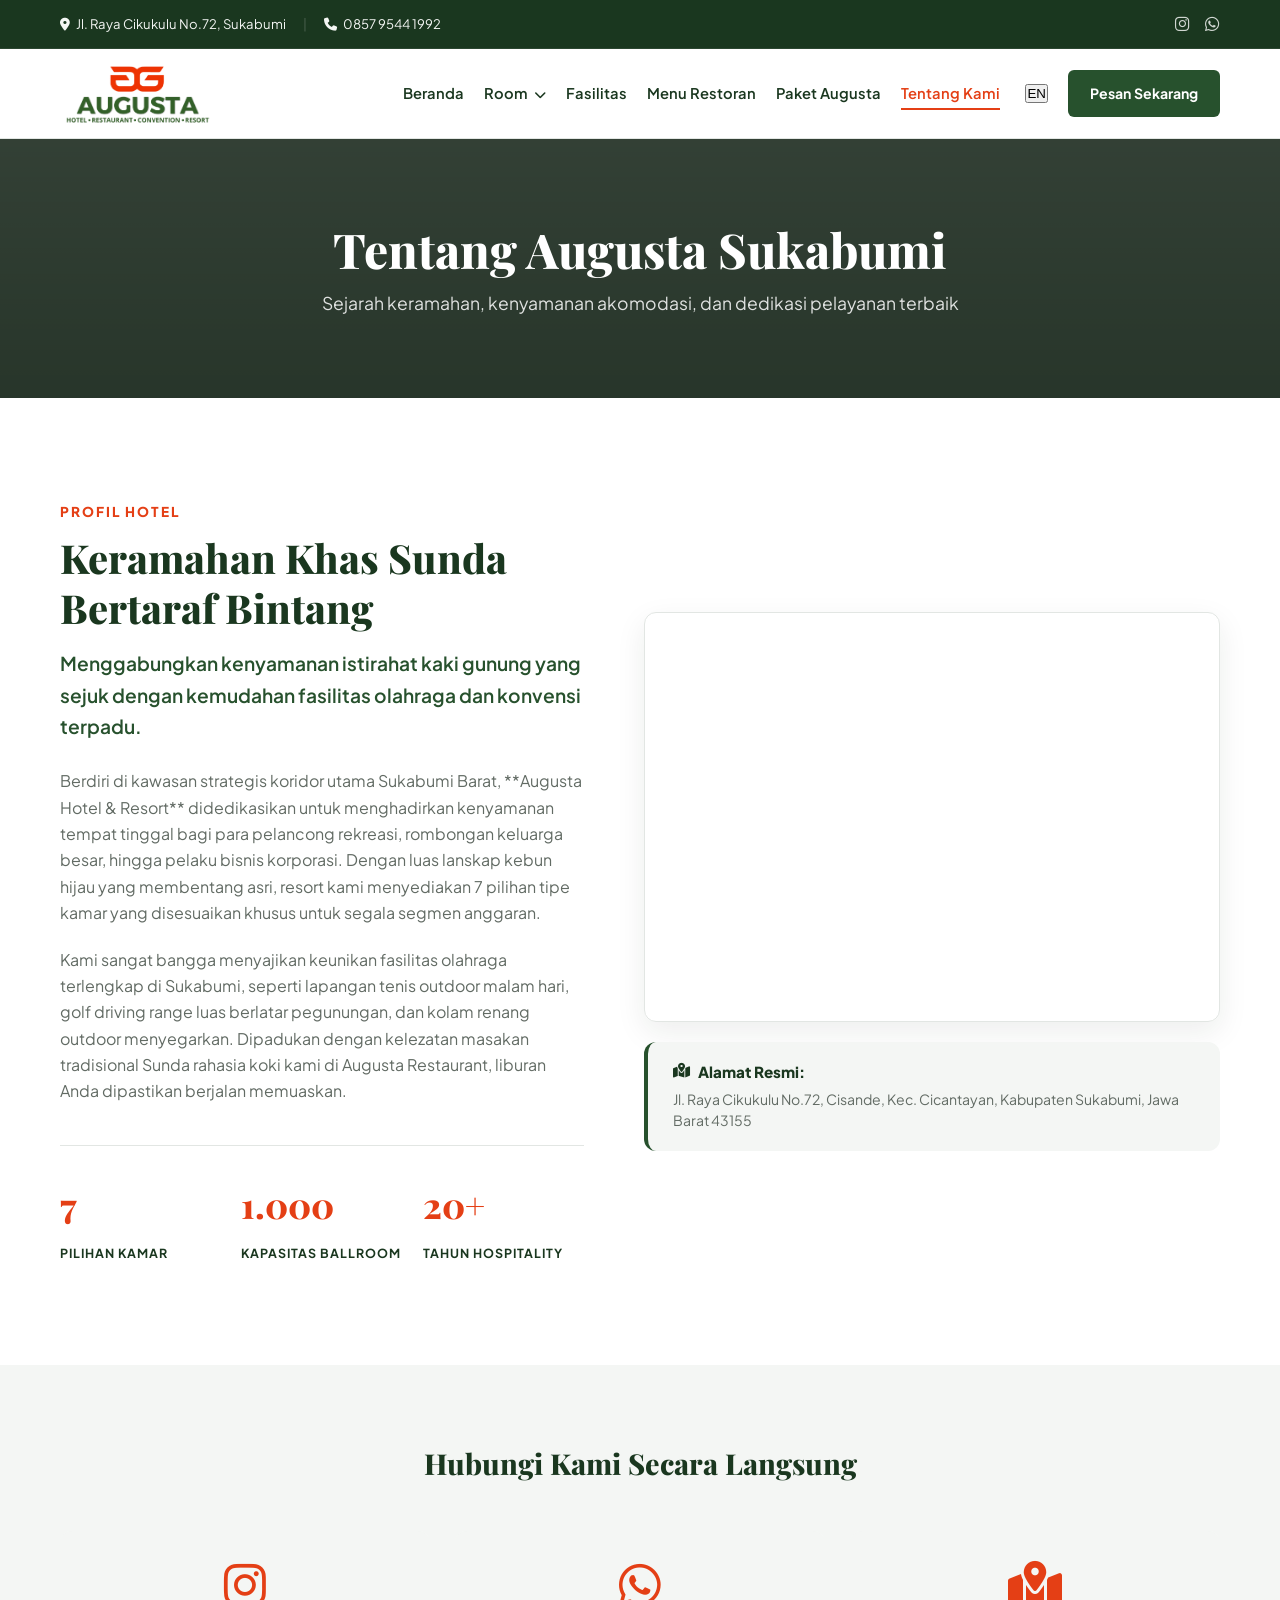
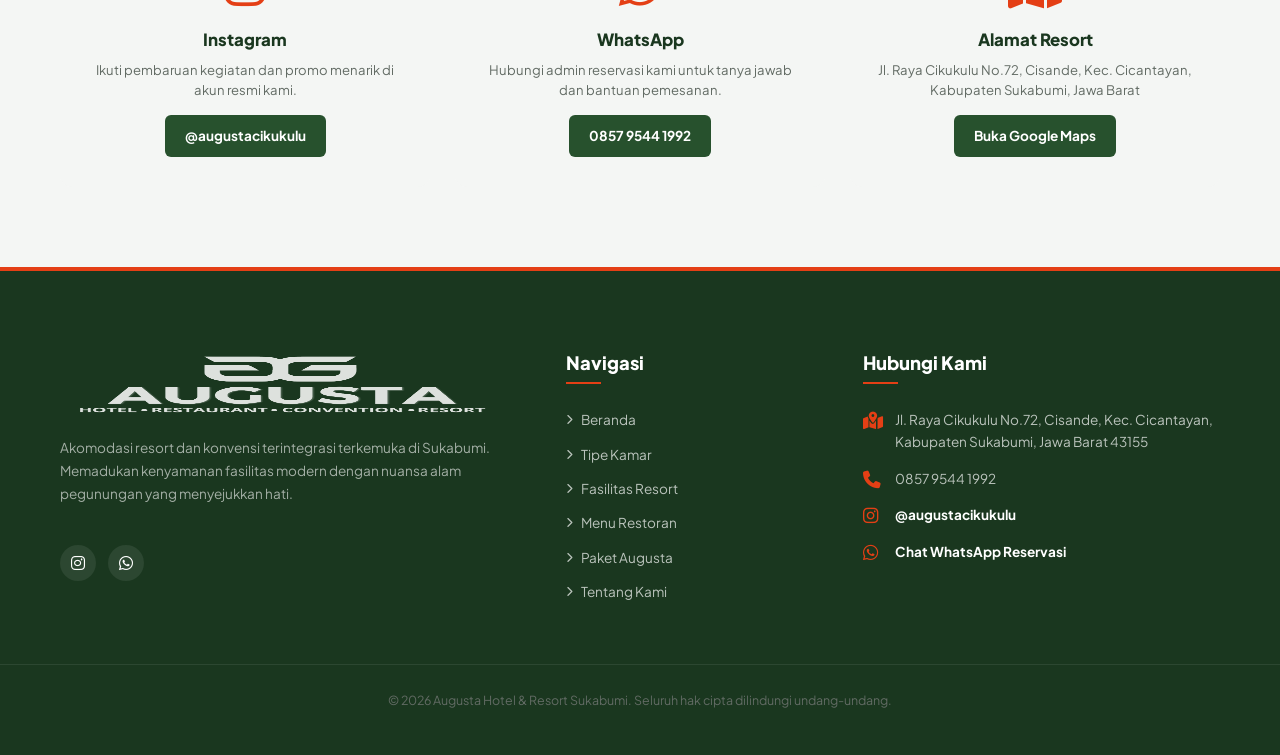
==== about.html @ aaea39e6 "Add files via upload" ====
<!DOCTYPE html>
<html lang="id">
<head>
    <meta charset="UTF-8">
    <meta name="viewport" content="width=device-width, initial-scale=1.0">
    <title>Tentang Kami - Augusta Hotel & Resort</title>
    <meta name="description" content="Ketahui lebih dalam tentang sejarah, nilai hospitality Sunda, profil manajemen, dan lokasi strategis Augusta Hotel & Resort Sukabumi.">
    <link rel="icon" type="image/svg+xml" href="data:image/svg+xml,%3Csvg xmlns='http://www.w3.org/2000/svg' viewBox='0 0 100 100'%3E%3Cpath d='M25,30 C35,30 45,30 45,45 C45,60 35,60 25,60 C15,60 15,45 15,45 C15,30 25,30 Z M75,30 C65,30 55,30 55,45 C55,60 65,60 75,60 C85,60 85,45 85,45 C85,30 75,30 Z' fill='%23E43F15'/%3E%3C/svg%3E">
    
    <!-- Google Fonts & FontAwesome -->
    <link rel="preconnect" href="https://fonts.googleapis.com">
    <link rel="preconnect" href="https://fonts.gstatic.com" crossorigin>
    <link href="https://fonts.googleapis.com/css2?family=Playfair+Display:ital,wght@0,400..900;1,400..900&family=Plus+Jakarta+Sans:wght@300;400;500;600;700;800&display=swap" rel="stylesheet">
    <link rel="stylesheet" href="https://cdnjs.cloudflare.com/ajax/libs/font-awesome/6.4.0/css/all.min.css">
    
    <!-- Style CSS -->
    <link rel="stylesheet" href="style.css">
    
    <script>
        (function() {
            const savedLang = localStorage.getItem('augusta-lang');
            if (savedLang === 'en') {
                document.documentElement.classList.add('lang-en-active');
            }
        })();
    </script>
</head>
<body>

    <!-- Top Info Bar -->
    <div class="top-bar">
        <div class="container top-bar-content">
            <div class="top-info-left">
                <span><i class="fa-solid fa-location-dot"></i> Jl. Raya Cikukulu No.72, Sukabumi</span>
                <span class="separator">|</span>
                <span><i class="fa-solid fa-phone"></i> 0857 9544 1992</span>
            </div>
            <div class="top-info-right">
                <a href="https://www.instagram.com/augustacikukulu/" target="_blank" aria-label="Instagram"><i class="fa-brands fa-instagram"></i></a>
                <a href="https://wa.me/6285795441992" target="_blank" aria-label="WhatsApp"><i class="fa-brands fa-whatsapp"></i></a>
            </div>
        </div>
    </div>

    <!-- Sticky Header & Navbar -->
    <header class="main-header">
        <div class="container header-container">
            <a href="index.html" class="logo-container" aria-label="Augusta Hotel Home">
                <img src="images/Augusta Sukabumi.png" data-fallback="images/Augusta-Sukabumi.png" alt="Augusta Hotel Logo" class="hotel-logo-img">
            </a>

            <button class="mobile-nav-toggle" aria-label="Toggle navigation" aria-controls="primary-navigation" aria-expanded="false">
                <span class="hamburger-bar"></span>
                <span class="hamburger-bar"></span>
                <span class="hamburger-bar"></span>
            </button>

            <!-- Navigation Links -->
            <nav id="primary-navigation" class="navbar">
                <ul class="nav-menu">
                    <li class="nav-item"><a href="index.html" class="nav-link"><span class="lang-id">Beranda</span><span class="lang-en">Home</span></a></li>
                    <li class="nav-item dropdown">
                        <a href="rooms.html" class="nav-link dropdown-toggle"><span class="lang-id">Room</span><span class="lang-en">Room</span> <i class="fa-solid fa-chevron-down"></i></a>
                        <ul class="dropdown-menu">
                            <li><a href="rooms.html?room=Suite">Suite Room</a></li>
                            <li><a href="rooms.html?room=Glamping">Glamping Room</a></li>
                            <li><a href="rooms.html?room=VIP">VIP Room</a></li>
                            <li><a href="rooms.html?room=Deluxe 1">Deluxe 1</a></li>
                            <li><a href="rooms.html?room=Deluxe 2">Deluxe 2</a></li>
                            <li><a href="rooms.html?room=Superior">Superior Room</a></li>
                            <li><a href="rooms.html?room=Standard">Standard Room</a></li>
                        </ul>
                    </li>
                    <li class="nav-item"><a href="facilities.html" class="nav-link"><span class="lang-id">Fasilitas</span><span class="lang-en">Facilities</span></a></li>
                    <li class="nav-item"><a href="restaurant.html" class="nav-link"><span class="lang-id">Menu Restoran</span><span class="lang-en">Restaurant</span></a></li>
                    <li class="nav-item"><a href="booking.html#paket" class="nav-link"><span class="lang-id">Paket Augusta</span><span class="lang-en">Packages</span></a></li>
                    <li class="nav-item"><a href="about.html" class="nav-link active"><span class="lang-id">Tentang Kami</span><span class="lang-en">About Us</span></a></li>
                </ul>
                
                <!-- Language Switcher -->
                <div class="nav-controls">
                    <button class="lang-toggle-btn" onclick="toggleLanguage()" aria-label="Toggle Language">
                        <span class="lang-id">EN</span>
                        <span class="lang-en">ID</span>
                    </button>
                </div>
                
                <a href="booking.html" class="btn btn-primary nav-cta"><span class="lang-id">Pesan Sekarang</span><span class="lang-en">Book Now</span></a>
            </nav>
        </div>
    </header>

    <!-- Header Banner -->
    <section class="page-header-banner" style="background-image: linear-gradient(rgba(28, 43, 31, 0.6), rgba(28, 43, 31, 0.8)), url('https://images.unsplash.com/photo-1540541338287-41700207dee6?auto=format&fit=crop&w=1920&q=80');">
        <div class="container">
            <h1><span class="lang-id">Tentang Augusta Sukabumi</span><span class="lang-en">About Augusta Sukabumi</span></h1>
            <p><span class="lang-id">Sejarah keramahan, kenyamanan akomodasi, dan dedikasi pelayanan terbaik</span><span class="lang-en">A history of hospitality, accommodation comfort, and dedicated quality services</span></p>
        </div>
    </section>

    <!-- About Content Grid -->
    <section class="about-section section-padding" id="about-details">
        <div class="container">
            <div class="about-grid">
                <div class="about-text-content">
                    <span class="section-tag"><span class="lang-id">Profil Hotel</span><span class="lang-en">Hotel Profile</span></span>
                    <h2 class="section-title">
                        <span class="lang-id">Keramahan Khas Sunda Bertaraf Bintang</span>
                        <span class="lang-en">Star-Quality Traditional Sundanese Hospitality</span>
                    </h2>
                    <p class="about-lead">
                        <span class="lang-id">Menggabungkan kenyamanan istirahat kaki gunung yang sejuk dengan kemudahan fasilitas olahraga dan konvensi terpadu.</span>
                        <span class="lang-en">Combining cool foothill lodging comforts with comprehensive sports and integrated convention hall amenities.</span>
                    </p>
                    <p class="lang-id">
                        Berdiri di kawasan strategis koridor utama Sukabumi Barat, **Augusta Hotel & Resort** didedikasikan untuk menghadirkan kenyamanan tempat tinggal bagi para pelancong rekreasi, rombongan keluarga besar, hingga pelaku bisnis korporasi. Dengan luas lanskap kebun hijau yang membentang asri, resort kami menyediakan 7 pilihan tipe kamar yang disesuaikan khusus untuk segala segmen anggaran.
                    </p>
                    <p class="lang-en">
                        Established in the strategic corridor of West Sukabumi, **Augusta Hotel & Resort** is dedicated to providing comfort for leisure travelers, family groups, and corporate business guests. Spanning green garden landscapes, our resort provides 7 choices of room tiers tailor-made for all budget ranges.
                    </p>
                    <p class="lang-id">
                        Kami sangat bangga menyajikan keunikan fasilitas olahraga terlengkap di Sukabumi, seperti lapangan tenis outdoor malam hari, golf driving range luas berlatar pegunungan, dan kolam renang outdoor menyegarkan. Dipadukan dengan kelezatan masakan tradisional Sunda rahasia koki kami di Augusta Restaurant, liburan Anda dipastikan berjalan memuaskan.
                    </p>
                    <p class="lang-en">
                        We take great pride in presenting the most comprehensive sports facilities in Sukabumi, including outdoor night-tennis courts, a golf driving range with mountain vistas, and refreshing pools. Blended with delicious secret-recipe Sundanese food at Augusta Restaurant, your vacation is guaranteed to be satisfying.
                    </p>

                    <!-- Stats Grid -->
                    <div class="about-stats-grid">
                        <div class="stat-card">
                            <span class="stat-num">7</span>
                            <span class="stat-label"><span class="lang-id">Pilihan Kamar</span><span class="lang-en">Room Options</span></span>
                        </div>
                        <div class="stat-card">
                            <span class="stat-num">1.000</span>
                            <span class="stat-label"><span class="lang-id">Kapasitas Ballroom</span><span class="lang-en">Ballroom Capacity</span></span>
                        </div>
                        <div class="stat-card">
                            <span class="stat-num">20+</span>
                            <span class="lang-id"><span class="stat-label">Tahun Hospitality</span></span>
                            <span class="lang-en"><span class="stat-label">Years Hospitality</span></span>
                        </div>
                    </div>
                </div>
                
                <div class="about-media-content">
                    <!-- Map Iframe -->
                    <div class="map-wrapper">
                        <iframe 
                            src="https://www.google.com/maps/embed?pb=!1m18!1m12!1m3!1d3960.9168916301323!2d106.86314357589632!3d-6.899351093100067!2m3!1f0!2f0!3f0!3m2!1i1024!2i768!4f13.1!3m3!1m2!1s0x2e68370df33100db%3A0xe6bf448fdb09e46a!2sAugusta%20Hotel!5e0!3m2!1sid!2sid!4v1719210000000!5m2!1sid!2sid" 
                            width="100%" 
                            height="400" 
                            style="border:0;" 
                            allowfullscreen="" 
                            loading="lazy" 
                            referrerpolicy="no-referrer-when-downgrade"
                            title="Peta Lokasi Augusta Hotel Sukabumi">
                        </iframe>
                    </div>
                    <div class="location-details-box">
                        <h4><i class="fa-solid fa-map-location-dot"></i> <span class="lang-id">Alamat Resmi:</span><span class="lang-en">Official Address:</span></h4>
                        <p>Jl. Raya Cikukulu No.72, Cisande, Kec. Cicantayan, Kabupaten Sukabumi, Jawa Barat 43155</p>
                    </div>
                </div>
            </div>
        </div>
    </section>

    <!-- Contacts details -->
    <section class="section-padding bg-light" style="padding: 80px 0;">
        <div class="container">
            <h3 class="other-facilities-title text-center" style="margin-bottom: 50px;">
                <span class="lang-id">Hubungi Kami Secara Langsung</span>
                <span class="lang-en">Connect With Us Directly</span>
            </h3>
            
            <div class="other-facilities-grid" style="grid-template-columns: repeat(3, 1fr);">
                <!-- Instagram -->
                <div class="other-facility-card">
                    <i class="fa-brands fa-instagram" style="font-size: 3rem;"></i>
                    <h4>Instagram</h4>
                    <p><span class="lang-id">Ikuti pembaruan kegiatan dan promo menarik di akun resmi kami.</span><span class="lang-en">Follow our official account for updates, events, and promo details.</span></p>
                    <a href="https://www.instagram.com/augustacikukulu/" target="_blank" class="btn btn-primary btn-sm" style="margin-top: 15px;">@augustacikukulu</a>
                </div>
                
                <!-- WhatsApp -->
                <div class="other-facility-card">
                    <i class="fa-brands fa-whatsapp" style="font-size: 3rem;"></i>
                    <h4>WhatsApp</h4>
                    <p><span class="lang-id">Hubungi admin reservasi kami untuk tanya jawab dan bantuan pemesanan.</span><span class="lang-en">Chat with our reservation admins for inquiries and booking help.</span></p>
                    <a href="https://wa.me/6285795441992" target="_blank" class="btn btn-primary btn-sm" style="margin-top: 15px;">0857 9544 1992</a>
                </div>

                <!-- Alamat -->
                <div class="other-facility-card">
                    <i class="fa-solid fa-map-location-dot" style="font-size: 3rem;"></i>
                    <h4><span class="lang-id">Alamat Resort</span><span class="lang-en">Resort Address</span></h4>
                    <p><span class="lang-id">Jl. Raya Cikukulu No.72, Cisande, Kec. Cicantayan, Kabupaten Sukabumi, Jawa Barat</span><span class="lang-en">Jl. Raya Cikukulu No.72, Cisande, Kec. Cicantayan, Sukabumi Regency, West Java</span></p>
                    <a href="https://maps.google.com/?q=Augusta+Hotel+Sukabumi" target="_blank" class="btn btn-primary btn-sm" style="margin-top: 15px;"><span class="lang-id">Buka Google Maps</span><span class="lang-en">Open Google Maps</span></a>
                </div>
            </div>
        </div>
    </section>

    <!-- Footer -->
    <footer class="main-footer">
        <div class="container footer-grid">
            <div class="footer-brand-column">
                <img src="images/Augusta Sukabumi.png" data-fallback="images/Augusta Sukabumi.png" alt="Augusta Hotel Logo" class="hotel-logo-img">
                <p class="footer-about-text">
                    <span class="lang-id">Akomodasi resort dan konvensi terintegrasi terkemuka di Sukabumi. Memadukan kenyamanan fasilitas modern dengan nuansa alam pegunungan yang menyejukkan hati.</span>
                    <span class="lang-en">A leading integrated resort and convention accommodation in Sukabumi. Blending modern facility comforts with a soothing mountain nature vibe.</span>
                </p>
                <div class="footer-socials">
                    <a href="https://www.instagram.com/augustacikukulu/" target="_blank" aria-label="Instagram"><i class="fa-brands fa-instagram"></i></a>
                    <a href="https://wa.me/6285795441992" target="_blank" aria-label="WhatsApp"><i class="fa-brands fa-whatsapp"></i></a>
                </div>
            </div>

            <!-- Quick Links -->
            <div class="footer-links-column">
                <h3>Navigasi</h3>
                <ul class="footer-links">
                    <li><a href="index.html"><i class="fa-solid fa-chevron-right"></i> <span class="lang-id">Beranda</span><span class="lang-en">Home</span></a></li>
                    <li><a href="rooms.html"><i class="fa-solid fa-chevron-right"></i> <span class="lang-id">Tipe Kamar</span><span class="lang-en">Room Tiers</span></a></li>
                    <li><a href="facilities.html"><i class="fa-solid fa-chevron-right"></i> <span class="lang-id">Fasilitas Resort</span><span class="lang-en">Resort Facilities</span></a></li>
                    <li><a href="restaurant.html"><i class="fa-solid fa-chevron-right"></i> <span class="lang-id">Menu Restoran</span><span class="lang-en">Restaurant Menu</span></a></li>
                    <li><a href="booking.html#paket"><i class="fa-solid fa-chevron-right"></i> <span class="lang-id">Paket Augusta</span><span class="lang-en">Special Packages</span></a></li>
                    <li><a href="about.html"><i class="fa-solid fa-chevron-right"></i> <span class="lang-id">Tentang Kami</span><span class="lang-en">About Us</span></a></li>
                </ul>
            </div>

            <!-- Contact Column -->
            <div class="footer-contact-column">
                <h3>Hubungi Kami</h3>
                <ul class="footer-contact-info">
                    <li>
                        <i class="fa-solid fa-map-location-dot"></i>
                        <span>Jl. Raya Cikukulu No.72, Cisande, Kec. Cicantayan, Kabupaten Sukabumi, Jawa Barat 43155</span>
                    </li>
                    <li>
                        <i class="fa-solid fa-phone"></i>
                        <span>0857 9544 1992</span>
                    </li>
                    <li>
                        <i class="fa-brands fa-instagram"></i>
                        <span><a href="https://www.instagram.com/augustacikukulu/" target="_blank" class="footer-link-highlight">@augustacikukulu</a></span>
                    </li>
                    <li>
                        <i class="fa-brands fa-whatsapp"></i>
                        <span><a href="https://wa.me/6285795441992" target="_blank" class="footer-link-highlight">Chat WhatsApp Reservasi</a></span>
                    </li>
                </ul>
            </div>
        </div>

        <!-- Copyright -->
        <div class="footer-bottom text-center">
            <div class="container">
                <p>&copy; 2026 Augusta Hotel & Resort Sukabumi. <span class="lang-id">Seluruh hak cipta dilindungi undang-undang.</span><span class="lang-en">All rights reserved.</span></p>
            </div>
        </div>
    </footer>

    <!-- Script JS -->
    <script src="script.js"></script>
</body>
</html>
---- style.css ----
/* ==========================================================================
   Augusta Hotel & Resort - Style Sheets
   Brand Colors: Forest Green (#27512D) & Accent Orange (#E43F15)
   ========================================================================== */

/* Variables & Design System */
:root {
    --color-primary: #27512D;
    --color-primary-dark: #1A371F;
    --color-primary-medium: #224727;
    --color-primary-light: #E9EFEA;
    --color-accent: #E43F15;
    --color-accent-hover: #C6310D;
    --color-accent-light: #FCECE8;
    --color-text: #2D332F;
    --color-text-light: #626B64;
    --color-bg-light: #F4F6F4;
    --color-bg-white: #FFFFFF;
    --color-border: #E2E6E3;
    
    --font-headings: 'Playfair Display', serif;
    --font-body: 'Plus Jakarta Sans', sans-serif;
    
    --shadow-sm: 0 4px 12px rgba(39, 81, 45, 0.05);
    --shadow-md: 0 10px 30px rgba(28, 43, 31, 0.08);
    --shadow-lg: 0 20px 50px rgba(28, 43, 31, 0.15);
    
    --radius-sm: 6px;
    --radius-md: 12px;
    --radius-lg: 24px;
    
    --transition: all 0.35s cubic-bezier(0.4, 0, 0.2, 1);
    --container-width: 1200px;
}

/* ==========================================================================
   Multi-language Translation System Rules
   ========================================================================== */
/* Default: Indonesian active, English hidden */
.lang-en {
    display: none !important;
}
.lang-id {
    display: inline;
}

/* Block structures in Indonesian */
p.lang-id, div.lang-id, section.lang-id, ul.lang-id, li.lang-id {
    display: block;
}
.flex.lang-id, flex.lang-id {
    display: flex;
}
.grid.lang-id, grid.lang-id {
    display: grid;
}

/* English active state */
body.lang-en-active .lang-id {
    display: none !important;
}
body.lang-en-active .lang-en {
    display: inline !important;
}

/* Block structures in English */
body.lang-en-active p.lang-en, 
body.lang-en-active div.lang-en, 
body.lang-en-active section.lang-en, 
body.lang-en-active ul.lang-en, 
body.lang-en-active li.lang-en {
    display: block !important;
}
body.lang-en-active .flex.lang-en, 
body.lang-en-active flex.lang-en {
    display: flex !important;
}
body.lang-en-active .grid.lang-en, 
body.lang-en-active grid.lang-en {
    display: grid !important;
}

/* Reset & Base Styles */
*, *::before, *::after {
    box-sizing: border-box;
    margin: 0;
    padding: 0;
}

html {
    scroll-behavior: smooth;
    font-size: 16px;
    -webkit-font-smoothing: antialiased;
}

body {
    font-family: var(--font-body);
    font-size: 1rem;
    line-height: 1.65;
    color: var(--color-text);
    background-color: var(--color-bg-white);
    overflow-x: hidden;
    transition: background-color 0.3s ease, color 0.3s ease;
}

h1, h2, h3, h4, h5, h6 {
    font-family: var(--font-headings);
    color: var(--color-primary-dark);
    line-height: 1.25;
    margin-bottom: 0.75rem;
    transition: color 0.3s ease;
}

p {
    margin-bottom: 1.25rem;
    color: var(--color-text-light);
    transition: color 0.3s ease;
}

a {
    color: inherit;
    text-decoration: none;
    transition: var(--transition);
}

ul, ol {
    list-style: none;
}

img {
    max-width: 100%;
    height: auto;
    display: block;
}

/* Utilities */
.container {
    width: 100%;
    max-width: var(--container-width);
    margin: 0 auto;
    padding: 0 20px;
}

.section-padding {
    padding: 100px 0;
}

.bg-light {
    background-color: var(--color-bg-light);
}

.bg-primary {
    background-color: var(--color-primary);
}

.text-white {
    color: var(--color-bg-white);
}

.text-white h1, 
.text-white h2, 
.text-white h3, 
.text-white h4,
.text-white p {
    color: var(--color-bg-white);
}

.text-center {
    text-align: center;
}

.text-accent {
    color: var(--color-accent) !important;
}

/* Buttons */
.btn {
    display: inline-flex;
    align-items: center;
    justify-content: center;
    font-family: var(--font-body);
    font-weight: 700;
    font-size: 0.95rem;
    padding: 12px 28px;
    border-radius: var(--radius-sm);
    cursor: pointer;
    transition: var(--transition);
    border: 2px solid transparent;
    outline: none;
}

.btn-lg {
    padding: 15px 36px;
    font-size: 1.05rem;
}

.btn-sm {
    padding: 8px 18px;
    font-size: 0.85rem;
}

.btn-block {
    display: flex;
    width: 100%;
}

.btn-primary {
    background-color: var(--color-primary);
    color: var(--color-bg-white);
}

.btn-primary:hover {
    background-color: var(--color-primary-dark);
    transform: translateY(-2px);
}

.btn-accent {
    background-color: var(--color-accent);
    color: var(--color-bg-white);
    box-shadow: 0 4px 14px rgba(228, 63, 21, 0.3);
}

.btn-accent:hover {
    background-color: var(--color-accent-hover);
    transform: translateY(-2px);
    box-shadow: 0 6px 20px rgba(228, 63, 21, 0.45);
}

.btn-outline {
    background-color: transparent;
    border-color: var(--color-primary);
    color: var(--color-primary);
}

.btn-outline:hover {
    background-color: var(--color-primary);
    color: var(--color-bg-white);
    transform: translateY(-2px);
}

.hero-actions .btn-outline {
    border-color: var(--color-bg-white);
    color: var(--color-bg-white);
}

.hero-actions .btn-outline:hover {
    background-color: var(--color-bg-white);
    color: var(--color-primary-dark);
}

/* Sections Common Header */
.section-header {
    max-width: 700px;
    margin: 0 auto 60px;
}

.section-tag {
    font-family: var(--font-body);
    font-weight: 800;
    font-size: 0.85rem;
    text-transform: uppercase;
    letter-spacing: 2px;
    color: var(--color-accent);
    display: inline-block;
    margin-bottom: 10px;
}

.section-tag-light {
    font-family: var(--font-body);
    font-weight: 800;
    font-size: 0.85rem;
    text-transform: uppercase;
    letter-spacing: 2px;
    color: var(--color-accent-light);
    display: inline-block;
    margin-bottom: 10px;
}

.section-title {
    font-size: 2.5rem;
    font-weight: 800;
    margin-bottom: 15px;
}

.section-subtitle {
    font-size: 1.1rem;
    color: var(--color-text-light);
}

/* ==========================================================================
   1. Header & Top Info Bar Styles
   ========================================================================== */
.top-bar {
    background-color: var(--color-primary-dark);
    color: var(--color-bg-light);
    font-size: 0.82rem;
    padding: 10px 0;
    border-bottom: 1px solid rgba(255, 255, 255, 0.08);
}

.top-bar-content {
    display: flex;
    justify-content: space-between;
    align-items: center;
}

.top-info-left span {
    margin-right: 15px;
    display: inline-flex;
    align-items: center;
    gap: 6px;
}

.top-info-left .separator {
    color: rgba(255, 255, 255, 0.2);
    margin-right: 15px;
}

.top-info-right {
    display: flex;
    gap: 15px;
}

.top-info-right a {
    color: rgba(255, 255, 255, 0.8);
    font-size: 1.05rem;
}

.top-info-right a:hover {
    color: var(--color-accent);
}

/* Sticky Header & Navbar */
.main-header {
    background-color: rgba(255, 255, 255, 0.92);
    backdrop-filter: blur(12px);
    -webkit-backdrop-filter: blur(12px);
    border-bottom: 1px solid var(--color-border);
    position: sticky;
    top: 0;
    z-index: 1000;
    padding: 12px 0;
    transition: var(--transition);
}

.header-container {
    display: flex;
    justify-content: space-between;
    align-items: center;
}

.logo-container {
    display: block;
    width: 210px;
}

.hotel-logo {
    width: 100%;
    height: auto;
    max-height: 65px;
}

.navbar {
    display: flex;
    align-items: center;
    gap: 20px;
}

.nav-menu {
    display: flex;
    align-items: center;
    gap: 20px;
}

.nav-link {
    font-family: var(--font-body);
    font-weight: 600;
    font-size: 0.92rem;
    color: var(--color-primary-dark);
    padding: 8px 0;
    position: relative;
    white-space: nowrap;
}

.nav-link:hover, .nav-link.active {
    color: var(--color-accent);
}

.nav-link::after {
    content: '';
    position: absolute;
    bottom: 0;
    left: 0;
    width: 0;
    height: 2px;
    background-color: var(--color-accent);
    transition: var(--transition);
}

.nav-link:hover::after, .nav-link.active::after {
    width: 100%;
}

/* Dropdown Menu */
.nav-item.dropdown {
    position: relative;
}

.dropdown-toggle i {
    font-size: 0.75rem;
    margin-left: 3px;
    transition: var(--transition);
}

.nav-item.dropdown:hover .dropdown-toggle i {
    transform: rotate(180deg);
}

.dropdown-menu {
    position: absolute;
    top: 100%;
    left: 0;
    background-color: var(--color-bg-white);
    border: 1px solid var(--color-border);
    box-shadow: var(--shadow-md);
    border-radius: var(--radius-sm);
    min-width: 200px;
    opacity: 0;
    visibility: hidden;
    transform: translateY(10px);
    transition: var(--transition);
    padding: 10px 0;
}

.nav-item.dropdown:hover .dropdown-menu {
    opacity: 1;
    visibility: visible;
    transform: translateY(0);
}

.dropdown-menu a {
    display: block;
    padding: 10px 20px;
    font-size: 0.88rem;
    font-weight: 600;
    color: var(--color-primary-dark);
}

.dropdown-menu a:hover {
    background-color: var(--color-primary-light);
    color: var(--color-primary);
    padding-left: 25px;
}

.nav-cta {
    font-size: 0.88rem;
    padding: 10px 20px;
}

/* Interactive Controllers (Theme & Lang Switcher) */
.nav-controls {
    display: flex;
    align-items: center;
    gap: 10px;
    margin-left: 5px;
}

/* Mobile Toggle */
.mobile-nav-toggle {
    display: none;
    background: none;
    border: none;
    cursor: pointer;
    padding: 8px;
    z-index: 1100;
}

.hamburger-bar {
    display: block;
    width: 25px;
    height: 3px;
    margin: 5px 0;
    background-color: var(--color-primary-dark);
    transition: var(--transition);
    border-radius: 2px;
}

/* ==========================================================================
   2. Hero Section Styles
   ========================================================================== */
.hero-section {
    position: relative;
    height: 80vh;
    min-height: 580px;
    display: flex;
    align-items: center;
    justify-content: center;
    color: var(--color-bg-white);
    overflow: hidden;
}

.hero-bg-slider {
    position: absolute;
    top: 0;
    left: 0;
    width: 100%;
    height: 100%;
    z-index: 1;
}

.hero-slide {
    position: absolute;
    top: 0;
    left: 0;
    width: 100%;
    height: 100%;
    background-size: cover;
    background-position: center;
    opacity: 0;
    transition: opacity 1.5s ease-in-out;
}

.hero-slide.active {
    opacity: 1;
}

.hero-container {
    position: relative;
    z-index: 2;
    margin-bottom: 50px;
}

.hero-content {
    max-width: 800px;
}

.hero-subtitle {
    font-size: 0.95rem;
    font-weight: 800;
    text-transform: uppercase;
    letter-spacing: 3px;
    color: var(--color-accent);
    display: inline-block;
    margin-bottom: 20px;
    text-shadow: 0 2px 4px rgba(0, 0, 0, 0.2);
}

.hero-title {
    font-size: 3.5rem;
    font-weight: 900;
    color: var(--color-bg-white);
    margin-bottom: 25px;
    text-shadow: 0 2px 10px rgba(0, 0, 0, 0.35);
}

.hero-description {
    font-size: 1.2rem;
    color: rgba(255, 255, 255, 0.9);
    margin-bottom: 35px;
    text-shadow: 0 2px 6px rgba(0, 0, 0, 0.25);
    line-height: 1.6;
}

.hero-actions {
    display: flex;
    gap: 20px;
}

/* Quick Booking Bar Floating */
.quick-booking-container {
    position: absolute;
    bottom: -40px;
    left: 50%;
    transform: translateX(-50%);
    width: 100%;
    z-index: 3;
}

.quick-booking-bar {
    background-color: var(--color-bg-white);
    border-radius: var(--radius-md);
    box-shadow: var(--shadow-lg);
    padding: 25px 35px;
    display: grid;
    grid-template-columns: repeat(4, 1fr) auto;
    gap: 20px;
    align-items: flex-end;
    border-bottom: 4px solid var(--color-accent);
    transition: background-color 0.3s ease;
}

.booking-input-group {
    display: flex;
    flex-direction: column;
    gap: 8px;
}

.booking-input-group label {
    font-size: 0.85rem;
    font-weight: 700;
    color: var(--color-primary-dark);
    display: flex;
    align-items: center;
    gap: 6px;
}

.booking-input-group input, 
.booking-input-group select {
    padding: 12px 15px;
    border: 1.5px solid var(--color-border);
    border-radius: var(--radius-sm);
    font-family: var(--font-body);
    font-size: 0.9rem;
    color: var(--color-text);
    outline: none;
    background-color: var(--color-bg-light);
    transition: var(--transition);
}

.booking-input-group input:focus, 
.booking-input-group select:focus {
    border-color: var(--color-primary);
    background-color: var(--color-bg-white);
}

.btn-booking-submit {
    height: 48px;
    padding: 0 35px;
}

/* ==========================================================================
   3. Rooms Section & Page Styles
   ========================================================================== */
.rooms-section {
    background-color: var(--color-bg-light);
    padding-top: 140px; /* Offset for quick booking bar float */
}

/* Header Banner style for inner pages */
.page-header-banner {
    background-size: cover;
    background-position: center;
    padding: 80px 0;
    text-align: center;
    color: #ffffff;
    position: relative;
    z-index: 1;
}

.page-header-banner::before {
    content: '';
    position: absolute;
    top: 0;
    left: 0;
    width: 100%;
    height: 100%;
    background-color: rgba(28, 43, 31, 0.75);
    z-index: -1;
}

.page-header-banner h1 {
    color: #ffffff;
    font-size: 3rem;
    font-weight: 800;
    margin-bottom: 10px;
}

.page-header-banner p {
    color: rgba(255, 255, 255, 0.85);
    font-size: 1.1rem;
    margin-bottom: 0;
}

/* Category Filter for Rooms */
.rooms-filter-container {
    display: flex;
    justify-content: center;
    gap: 12px;
    margin-bottom: 50px;
}

.filter-btn {
    font-family: var(--font-body);
    font-weight: 700;
    font-size: 0.92rem;
    color: var(--color-primary-dark);
    background-color: var(--color-bg-white);
    border: 1.5px solid var(--color-border);
    padding: 10px 22px;
    border-radius: var(--radius-sm);
    cursor: pointer;
    transition: var(--transition);
}

.filter-btn:hover {
    border-color: var(--color-primary);
    color: var(--color-primary);
}

.filter-btn.active {
    background-color: var(--color-primary);
    border-color: var(--color-primary);
    color: var(--color-bg-white);
}

.rooms-grid {
    display: grid;
    grid-template-columns: repeat(3, 1fr);
    gap: 30px;
}

.room-card {
    background-color: var(--color-bg-white);
    border-radius: var(--radius-md);
    overflow: hidden;
    box-shadow: var(--shadow-sm);
    transition: var(--transition);
    display: flex;
    flex-direction: column;
    height: 100%;
}

.room-card:hover {
    transform: translateY(-8px);
    box-shadow: var(--shadow-md);
}

.room-img-container {
    position: relative;
    height: 240px;
    overflow: hidden;
}

.room-img {
    width: 100%;
    height: 100%;
    object-fit: cover;
    transition: var(--transition);
}

.room-card:hover .room-img {
    transform: scale(1.08);
}

.room-price-badge {
    position: absolute;
    bottom: 20px;
    left: 20px;
    background-color: var(--color-primary-dark);
    color: var(--color-bg-white);
    padding: 8px 16px;
    border-radius: var(--radius-sm);
    font-family: var(--font-body);
    font-weight: 800;
    font-size: 1.1rem;
    box-shadow: 0 4px 10px rgba(0, 0, 0, 0.15);
}

.room-price-badge small {
    font-size: 0.72rem;
    font-weight: 500;
    color: rgba(255, 255, 255, 0.75);
}

.room-details {
    padding: 30px;
    display: flex;
    flex-direction: column;
    flex-grow: 1;
}

.room-name {
    font-size: 1.45rem;
    font-weight: 800;
    margin-bottom: 12px;
}

.room-desc {
    font-size: 0.9rem;
    margin-bottom: 20px;
    flex-grow: 1;
    display: -webkit-box;
    -webkit-line-clamp: 3;
    -webkit-box-orient: vertical;
    overflow: hidden;
}

.room-features {
    display: grid;
    grid-template-columns: repeat(2, 1fr);
    gap: 12px 15px;
    padding-top: 15px;
    border-top: 1px solid var(--color-border);
    margin-bottom: 25px;
}

.room-features li {
    font-size: 0.82rem;
    font-weight: 600;
    color: var(--color-text-light);
    display: flex;
    align-items: center;
    gap: 8px;
}

.room-features li i {
    color: var(--color-accent);
    font-size: 0.9rem;
    width: 16px;
}

.room-card-actions {
    display: grid;
    grid-template-columns: 1fr 1.2fr;
    gap: 12px;
}

/* ==========================================================================
   4. Facilities Section Styles
   ========================================================================== */
.facilities-section {
    background-color: var(--color-bg-white);
}

.facilities-tabs-container {
    background-color: var(--color-bg-light);
    border-radius: var(--radius-lg);
    padding: 40px;
    box-shadow: var(--shadow-sm);
    margin-bottom: 60px;
    transition: background-color 0.3s ease;
}

.facilities-tabs-header {
    display: flex;
    justify-content: center;
    flex-wrap: wrap;
    gap: 12px;
    margin-bottom: 40px;
    border-bottom: 2px solid var(--color-border);
    padding-bottom: 25px;
}

.tab-btn {
    font-family: var(--font-body);
    font-weight: 700;
    font-size: 0.92rem;
    color: var(--color-primary-dark);
    background-color: var(--color-bg-white);
    border: 1.5px solid var(--color-border);
    padding: 12px 22px;
    border-radius: var(--radius-sm);
    cursor: pointer;
    display: flex;
    align-items: center;
    gap: 8px;
    transition: var(--transition);
}

.tab-btn i {
    font-size: 1rem;
    color: var(--color-text-light);
    transition: var(--transition);
}

.tab-btn:hover {
    border-color: var(--color-primary);
    color: var(--color-primary);
    transform: translateY(-2px);
}

.tab-btn.active {
    background-color: var(--color-primary);
    border-color: var(--color-primary);
    color: var(--color-bg-white);
    box-shadow: 0 4px 12px rgba(39, 81, 45, 0.2);
}

.tab-btn.active i {
    color: var(--color-accent);
}

.facilities-tabs-content {
    position: relative;
}

.facility-content-item {
    display: none;
    animation: fadeIn 0.5s ease-in-out forwards;
}

.facility-content-item.active {
    display: block;
}

.facility-grid {
    display: grid;
    grid-template-columns: 1.2fr 1fr;
    gap: 45px;
    align-items: center;
}

.facility-image {
    border-radius: var(--radius-md);
    overflow: hidden;
    box-shadow: var(--shadow-md);
    height: 380px;
}

.facility-image img {
    width: 100%;
    height: 100%;
    object-fit: cover;
}

.facility-info h3 {
    font-size: 2.1rem;
    font-weight: 800;
    margin-bottom: 20px;
    position: relative;
    padding-bottom: 12px;
}

.facility-info h3::after {
    content: '';
    position: absolute;
    bottom: 0;
    left: 0;
    width: 60px;
    height: 3px;
    background-color: var(--color-accent);
}

.facility-info p {
    font-size: 0.98rem;
    margin-bottom: 25px;
    line-height: 1.7;
}

.facility-list {
    display: flex;
    flex-direction: column;
    gap: 12px;
}

.facility-list li {
    font-size: 0.92rem;
    font-weight: 600;
    color: var(--color-text);
    display: flex;
    align-items: center;
    gap: 10px;
}

/* Detailed Facilities Page Card Layout */
.facilities-page-list {
    display: flex;
    flex-direction: column;
    gap: 80px;
}

.facility-page-card {
    display: grid;
    grid-template-columns: 1fr 1fr;
    gap: 60px;
    align-items: center;
}

.facility-page-card:nth-child(even) {
    direction: rtl;
}

.facility-page-card:nth-child(even) .facility-page-text {
    direction: ltr;
}

.facility-page-image {
    border-radius: var(--radius-lg);
    overflow: hidden;
    box-shadow: var(--shadow-md);
    height: 400px;
}

.facility-page-image img {
    width: 100%;
    height: 100%;
    object-fit: cover;
}

.facility-page-text h2 {
    font-size: 2.2rem;
    font-weight: 800;
    margin-bottom: 20px;
    position: relative;
    padding-bottom: 12px;
}

.facility-page-text h2::after {
    content: '';
    position: absolute;
    bottom: 0;
    left: 0;
    width: 60px;
    height: 3px;
    background-color: var(--color-accent);
}

.facility-page-text p {
    font-size: 1rem;
    line-height: 1.7;
    margin-bottom: 25px;
}

/* Other Facilities Grid */
.other-facilities {
    margin-top: 80px;
}

.other-facilities-title {
    font-size: 1.8rem;
    font-weight: 800;
    margin-bottom: 40px;
}

.other-facilities-grid {
    display: grid;
    grid-template-columns: repeat(4, 1fr);
    gap: 25px;
}

.other-facility-card {
    background-color: var(--color-bg-light);
    border-radius: var(--radius-md);
    padding: 30px 25px;
    text-align: center;
    transition: var(--transition);
}

.other-facility-card:hover {
    transform: translateY(-5px);
    background-color: var(--color-primary-light);
}

.other-facility-card i {
    font-size: 2.2rem;
    color: var(--color-accent);
    margin-bottom: 20px;
    display: inline-block;
}

.other-facility-card h4 {
    font-family: var(--font-body);
    font-weight: 800;
    font-size: 1.05rem;
    margin-bottom: 10px;
    color: var(--color-primary-dark);
}

.other-facility-card p {
    font-size: 0.82rem;
    line-height: 1.5;
    margin-bottom: 0;
}

/* ==========================================================================
   5. Restaurant Section Styles
   ========================================================================== */
.restaurant-section {
    background-color: var(--color-bg-light);
}

.restaurant-menu-container {
    max-width: 1000px;
    margin: 0 auto;
}

.menu-tabs {
    display: flex;
    justify-content: center;
    gap: 15px;
    margin-bottom: 50px;
}

.menu-tab-btn {
    font-family: var(--font-body);
    font-weight: 700;
    font-size: 0.95rem;
    color: var(--color-primary-dark);
    background-color: var(--color-bg-white);
    border: 1.5px solid var(--color-border);
    padding: 10px 24px;
    border-radius: 30px;
    cursor: pointer;
    transition: var(--transition);
}

.menu-tab-btn:hover {
    border-color: var(--color-primary);
    color: var(--color-primary);
}

.menu-tab-btn.active {
    background-color: var(--color-primary);
    border-color: var(--color-primary);
    color: var(--color-bg-white);
}

.menu-grid {
    display: grid;
    grid-template-columns: repeat(2, 1fr);
    gap: 30px;
}

.menu-card {
    background-color: var(--color-bg-white);
    border-radius: var(--radius-md);
    overflow: hidden;
    box-shadow: var(--shadow-sm);
    display: flex;
    transition: var(--transition);
    animation: fadeIn 0.5s ease-in-out forwards;
}

.menu-card:hover {
    transform: translateY(-4px);
    box-shadow: var(--shadow-md);
}

.menu-img-holder {
    width: 140px;
    min-width: 140px;
    height: 100%;
}

.menu-img {
    width: 100%;
    height: 100%;
    object-fit: cover;
}

.menu-card-details {
    padding: 20px 25px;
    display: flex;
    flex-direction: column;
    justify-content: center;
    flex-grow: 1;
}

.menu-header-row {
    display: flex;
    justify-content: space-between;
    align-items: baseline;
    margin-bottom: 10px;
}

.menu-header-row h4 {
    font-family: var(--font-body);
    font-weight: 800;
    font-size: 1.1rem;
    color: var(--color-primary-dark);
    margin-bottom: 0;
}

.menu-price {
    font-weight: 800;
    color: var(--color-accent);
    font-size: 1.05rem;
    white-space: nowrap;
}

.menu-desc {
    font-size: 0.8rem;
    line-height: 1.6;
    margin-bottom: 0;
}

/* ==========================================================================
   6. Packages Section Styles
   ========================================================================== */
.packages-grid {
    display: grid;
    grid-template-columns: repeat(4, 1fr);
    gap: 25px;
}

.package-card {
    background-color: var(--color-bg-white);
    border-radius: var(--radius-md);
    padding: 35px 30px;
    border: 1px solid var(--color-border);
    box-shadow: var(--shadow-sm);
    display: flex;
    flex-direction: column;
    height: 100%;
    transition: var(--transition);
    position: relative;
    overflow: hidden;
}

.package-card::before {
    content: '';
    position: absolute;
    top: 0;
    left: 0;
    width: 100%;
    height: 5px;
    background-color: var(--color-primary);
    transition: var(--transition);
}

.package-card:hover {
    transform: translateY(-8px);
    box-shadow: var(--shadow-md);
    border-color: var(--color-primary-light);
}

.package-card:hover::before {
    background-color: var(--color-accent);
}

.package-icon-container {
    font-size: 2.2rem;
    color: var(--color-accent);
    margin-bottom: 20px;
}

.package-title {
    font-family: var(--font-body);
    font-weight: 800;
    font-size: 1.25rem;
    margin-bottom: 10px;
    color: var(--color-primary-dark);
}

.package-subtitle {
    font-size: 0.88rem;
    color: var(--color-text-light);
    margin-bottom: 20px;
}

.package-subtitle strong {
    font-size: 1.35rem;
    color: var(--color-primary);
}

.package-desc {
    font-size: 0.82rem;
    margin-bottom: 25px;
    line-height: 1.6;
}

.package-inclusions {
    margin-bottom: 30px;
    flex-grow: 1;
    display: flex;
    flex-direction: column;
    gap: 10px;
}

.package-inclusions li {
    font-size: 0.78rem;
    font-weight: 600;
    color: var(--color-text);
    display: flex;
    align-items: flex-start;
    gap: 8px;
}

.package-inclusions li i {
    font-size: 0.85rem;
    margin-top: 3px;
}

/* ==========================================================================
   7. About Us Section Styles
   ========================================================================== */
.about-grid {
    display: grid;
    grid-template-columns: 1fr 1.1fr;
    gap: 60px;
    align-items: center;
}

.about-lead {
    font-size: 1.2rem;
    font-weight: 600;
    color: var(--color-primary);
    margin-bottom: 25px;
}

.about-stats-grid {
    display: grid;
    grid-template-columns: repeat(3, 1fr);
    gap: 20px;
    margin-top: 40px;
    border-top: 1px solid var(--color-border);
    padding-top: 30px;
}

.stat-card {
    text-align: left;
}

.stat-num {
    display: block;
    font-family: var(--font-headings);
    font-size: 2.2rem;
    font-weight: 800;
    color: var(--color-accent);
    margin-bottom: 5px;
}

.stat-label {
    font-size: 0.78rem;
    font-weight: 700;
    color: var(--color-primary-dark);
    text-transform: uppercase;
    letter-spacing: 1px;
}

.about-media-content {
    display: flex;
    flex-direction: column;
    gap: 20px;
}

.map-wrapper {
    border-radius: var(--radius-md);
    overflow: hidden;
    box-shadow: var(--shadow-md);
    border: 1px solid var(--color-border);
}

.location-details-box {
    background-color: var(--color-bg-light);
    border-radius: var(--radius-md);
    padding: 20px 25px;
    display: flex;
    flex-direction: column;
    gap: 8px;
    border-left: 4px solid var(--color-primary);
}

.location-details-box h4 {
    font-family: var(--font-body);
    font-weight: 800;
    font-size: 0.95rem;
    margin-bottom: 0;
    display: flex;
    align-items: center;
    gap: 8px;
}

.location-details-box p {
    font-size: 0.88rem;
    margin-bottom: 0;
    line-height: 1.5;
}

/* ==========================================================================
   8. WhatsApp Booking Section Styles
   ========================================================================== */
.booking-section {
    position: relative;
    background-size: cover;
    background-position: center;
    z-index: 1;
}

.booking-section::before {
    content: '';
    position: absolute;
    top: 0;
    left: 0;
    width: 100%;
    height: 100%;
    background-color: rgba(39, 81, 45, 0.96); /* Solid Primary with slight transparency */
    z-index: -1;
}

.booking-grid {
    display: grid;
    grid-template-columns: 1fr 1.1fr;
    gap: 55px;
    align-items: center;
}

.booking-info-panel h2 {
    font-size: 2.4rem;
    font-weight: 800;
    margin-bottom: 20px;
}

.booking-info-panel p {
    font-size: 1rem;
    margin-bottom: 35px;
    opacity: 0.9;
}

/* Price Breakdown Receipt Card */
.price-breakdown-card {
    background-color: var(--color-bg-white);
    color: var(--color-text);
    border-radius: var(--radius-md);
    padding: 30px;
    box-shadow: var(--shadow-lg);
    border-top: 5px solid var(--color-accent);
}

.price-breakdown-card h3 {
    font-family: var(--font-body);
    font-weight: 800;
    font-size: 1.15rem;
    color: var(--color-primary-dark);
    margin-bottom: 20px;
    border-bottom: 1.5px solid var(--color-border);
    padding-bottom: 15px;
}

.breakdown-row {
    display: flex;
    justify-content: space-between;
    margin-bottom: 12px;
    font-size: 0.88rem;
}

.breakdown-row span:first-child {
    color: var(--color-text-light);
    font-weight: 500;
}

.breakdown-row span:last-child {
    font-weight: 700;
    color: var(--color-primary-dark);
}

.subtotal-row {
    margin-top: 15px;
    padding-top: 15px;
    border-top: 1px dashed var(--color-border);
}

.breakdown-divider {
    border: none;
    border-top: 1.5px dashed var(--color-border);
    margin: 15px 0;
}

.total-row {
    font-size: 1.25rem;
    margin-bottom: 5px;
}

.total-row span:first-child {
    color: var(--color-primary-dark) !important;
    font-weight: 800 !important;
}

.total-row span:last-child {
    color: var(--color-accent) !important;
    font-weight: 900 !important;
    font-size: 1.4rem;
}

.breakdown-note {
    font-size: 0.72rem !important;
    color: var(--color-text-light) !important;
    margin-top: 10px;
    margin-bottom: 0 !important;
    display: block;
}

/* Booking Form Panel */
.booking-form-panel {
    background-color: var(--color-bg-white);
    color: var(--color-text);
    border-radius: var(--radius-lg);
    padding: 40px;
    box-shadow: var(--shadow-lg);
}

.form-title {
    font-family: var(--font-body);
    font-weight: 800;
    font-size: 1.5rem;
    margin-bottom: 25px;
    color: var(--color-primary-dark);
    text-align: center;
}

.form-group {
    display: flex;
    flex-direction: column;
    gap: 8px;
    margin-bottom: 20px;
}

.form-row {
    display: grid;
    grid-template-columns: repeat(2, 1fr);
    gap: 20px;
}

.form-group label {
    font-size: 0.85rem;
    font-weight: 700;
    color: var(--color-primary-dark);
    display: flex;
    align-items: center;
    gap: 8px;
}

.form-group label i {
    color: var(--color-accent);
    font-size: 0.9rem;
    width: 14px;
}

.form-group input,
.form-group select,
.form-group textarea {
    padding: 12px 16px;
    border: 1.5px solid var(--color-border);
    border-radius: var(--radius-sm);
    font-family: var(--font-body);
    font-size: 0.9rem;
    color: var(--color-text);
    outline: none;
    background-color: var(--color-bg-light);
    transition: var(--transition);
}

.form-group input:focus,
.form-group select:focus,
.form-group textarea:focus {
    border-color: var(--color-primary);
    background-color: var(--color-bg-white);
    box-shadow: 0 0 0 3px rgba(39, 81, 45, 0.15);
}

/* ==========================================================================
   9. Footer Styles
   ========================================================================== */
.main-footer {
    background-color: var(--color-primary-dark);
    color: rgba(255, 255, 255, 0.7);
    padding: 80px 0 0;
    font-size: 0.9rem;
    border-top: 4px solid var(--color-accent);
}

.footer-grid {
    display: grid;
    grid-template-columns: 1.5fr 0.8fr 1.2fr;
    gap: 60px;
    margin-bottom: 60px;
}

.footer-brand-column {
    display: flex;
    flex-direction: column;
    gap: 20px;
}

.footer-logo {
    max-height: 55px;
    width: 100%;
    max-width: 180px;
}

.footer-about-text {
    line-height: 1.7;
    font-size: 0.85rem;
    color: rgba(255, 255, 255, 0.6);
}

.footer-socials {
    display: flex;
    gap: 12px;
}

.footer-socials a {
    display: flex;
    align-items: center;
    justify-content: center;
    width: 36px;
    height: 36px;
    border-radius: 50%;
    background-color: rgba(255, 255, 255, 0.08);
    color: var(--color-bg-white);
    font-size: 1rem;
}

.footer-socials a:hover {
    background-color: var(--color-accent);
    transform: translateY(-2px);
}

.footer-links-column h3,
.footer-contact-column h3 {
    font-family: var(--font-body);
    font-weight: 800;
    font-size: 1.15rem;
    color: var(--color-bg-white);
    margin-bottom: 25px;
    position: relative;
    padding-bottom: 10px;
}

.footer-links-column h3::after,
.footer-contact-column h3::after {
    content: '';
    position: absolute;
    bottom: 0;
    left: 0;
    width: 35px;
    height: 2px;
    background-color: var(--color-accent);
}

.footer-links {
    display: flex;
    flex-direction: column;
    gap: 12px;
}

.footer-links a {
    color: rgba(255, 255, 255, 0.7);
    display: flex;
    align-items: center;
    gap: 8px;
    font-size: 0.85rem;
}

.footer-links a i {
    font-size: 0.65rem;
    transition: var(--transition);
}

.footer-links a:hover {
    color: var(--color-accent);
    padding-left: 6px;
}

.footer-contact-info {
    display: flex;
    flex-direction: column;
    gap: 15px;
}

.footer-contact-info li {
    display: flex;
    gap: 12px;
    font-size: 0.85rem;
    line-height: 1.6;
}

.footer-contact-info li i {
    color: var(--color-accent);
    font-size: 1.1rem;
    margin-top: 3px;
    width: 20px;
}

.footer-link-highlight {
    color: var(--color-bg-white);
    font-weight: 700;
}

.footer-link-highlight:hover {
    color: var(--color-accent);
    text-decoration: underline;
}

.footer-bottom {
    border-top: 1px solid rgba(255, 255, 255, 0.08);
    padding: 25px 0;
    font-size: 0.78rem;
    color: rgba(255, 255, 255, 0.45);
}

/* ==========================================================================
   10. Room Details Modal Styles
   ========================================================================== */
.modal-overlay {
    position: fixed;
    top: 0;
    left: 0;
    width: 100%;
    height: 100%;
    background-color: rgba(28, 43, 31, 0.8);
    backdrop-filter: blur(8px);
    -webkit-backdrop-filter: blur(8px);
    z-index: 2000;
    display: flex;
    align-items: center;
    justify-content: center;
    opacity: 0;
    visibility: hidden;
    transition: var(--transition);
    padding: 20px;
}

.modal-overlay.active {
    opacity: 1;
    visibility: visible;
}

.modal-container {
    background-color: var(--color-bg-white);
    border-radius: var(--radius-lg);
    width: 100%;
    max-width: 850px;
    overflow: hidden;
    box-shadow: var(--shadow-lg);
    position: relative;
    transform: scale(0.9);
    transition: var(--transition);
}

.modal-overlay.active .modal-container {
    transform: scale(1);
}

.modal-close-btn {
    position: absolute;
    top: 15px;
    right: 20px;
    font-size: 2rem;
    background: none;
    border: none;
    cursor: pointer;
    color: var(--color-primary-dark);
    z-index: 10;
}

.modal-content-grid {
    display: grid;
    grid-template-columns: 1.1fr 1fr;
    height: 100%;
    max-height: 520px;
}

.modal-image-panel {
    height: 100%;
}

.modal-image-panel img {
    width: 100%;
    height: 100%;
    object-fit: cover;
}

.modal-info-panel {
    padding: 40px;
    display: flex;
    flex-direction: column;
    overflow-y: auto;
}

.modal-room-tag {
    font-size: 0.78rem;
    font-weight: 800;
    text-transform: uppercase;
    letter-spacing: 1px;
    color: var(--color-accent);
    margin-bottom: 8px;
}

.modal-room-price {
    font-size: 1.45rem;
    font-weight: 800;
    color: var(--color-primary);
    margin-bottom: 20px;
}

.modal-room-desc {
    font-size: 0.85rem;
    line-height: 1.6;
    margin-bottom: 25px;
}

.modal-info-panel h4 {
    font-family: var(--font-body);
    font-weight: 800;
    font-size: 0.95rem;
    color: var(--color-primary-dark);
    margin-bottom: 12px;
}

.modal-amenities-list {
    display: grid;
    grid-template-columns: repeat(2, 1fr);
    gap: 10px;
    margin-bottom: 35px;
}

.modal-amenities-list li {
    font-size: 0.8rem;
    font-weight: 600;
    color: var(--color-text-light);
    display: flex;
    align-items: center;
    gap: 8px;
}

.modal-amenities-list li i {
    color: var(--color-primary);
    font-size: 0.85rem;
}

/* Animations */
@keyframes fadeIn {
    from {
        opacity: 0;
        transform: translateY(10px);
    }
    to {
        opacity: 1;
        transform: translateY(0);
    }
}

/* ==========================================================================
   11. Responsive Media Queries
   ========================================================================== */
@media (max-width: 1024px) {
    .rooms-grid {
        grid-template-columns: repeat(2, 1fr);
    }
    .other-facilities-grid {
        grid-template-columns: repeat(2, 1fr);
    }
    .packages-grid {
        grid-template-columns: repeat(2, 1fr);
        gap: 30px;
    }
    .booking-grid {
        grid-template-columns: 1fr;
        gap: 40px;
    }
    .footer-grid {
        grid-template-columns: 1.2fr 1fr;
        gap: 40px;
    }
    .footer-contact-column {
        grid-column: span 2;
    }
    .about-grid {
        grid-template-columns: 1fr;
        gap: 40px;
    }
    .facility-grid {
        grid-template-columns: 1fr;
        gap: 30px;
    }
    .facility-image {
        height: 280px;
    }
    .hero-title {
        font-size: 2.8rem;
    }
    .facility-page-card {
        grid-template-columns: 1fr;
        gap: 30px;
    }
    .facility-page-card:nth-child(even) {
        direction: ltr;
    }
    .facility-page-image {
        height: 300px;
    }
}

@media (max-width: 768px) {
    .top-bar {
        display: none;
    }
    .mobile-nav-toggle {
        display: block;
    }
    
    .navbar {
        position: fixed;
        top: 0;
        right: -100%;
        width: 300px;
        height: 100vh;
        background-color: var(--color-bg-white);
        flex-direction: column;
        align-items: flex-start;
        justify-content: flex-start;
        padding: 100px 30px 40px;
        box-shadow: var(--shadow-lg);
        transition: var(--transition);
        z-index: 1000;
        gap: 40px;
    }
    
    .navbar.active {
        right: 0;
    }
    
    .nav-menu {
        flex-direction: column;
        align-items: flex-start;
        width: 100%;
        gap: 20px;
    }
    
    .nav-item {
        width: 100%;
    }
    
    .dropdown-menu {
        position: static;
        opacity: 1;
        visibility: visible;
        transform: none;
        box-shadow: none;
        border: none;
        background-color: var(--color-bg-light);
        margin-top: 10px;
        border-radius: var(--radius-sm);
        display: none;
        padding: 5px 0;
    }
    
    .nav-item.dropdown:hover .dropdown-menu {
        display: block;
    }
    
    .nav-cta {
        width: 100%;
        text-align: center;
    }

    .nav-controls {
        width: 100%;
        justify-content: center;
        margin-left: 0;
        margin-top: 20px;
        border-top: 1px solid var(--color-border);
        padding-top: 20px;
    }

    /* Hamburger Animation */
    .mobile-nav-toggle.active .hamburger-bar:nth-child(1) {
        transform: translateY(8px) rotate(45deg);
    }
    .mobile-nav-toggle.active .hamburger-bar:nth-child(2) {
        opacity: 0;
    }
    .mobile-nav-toggle.active .hamburger-bar:nth-child(3) {
        transform: translateY(-8px) rotate(-45deg);
    }

    /* Hero Quick Book Bar */
    .quick-booking-container {
        position: static;
        transform: none;
        margin-top: 30px;
        padding: 0 20px;
    }
    
    .quick-booking-bar {
        grid-template-columns: 1fr;
        padding: 25px;
        gap: 15px;
    }
    
    .btn-booking-submit {
        width: 100%;
    }
    
    .rooms-section {
        padding-top: 80px;
    }
    
    .hero-section {
        height: auto;
        min-height: auto;
        padding: 120px 0 60px;
    }
    
    .hero-title {
        font-size: 2.2rem;
    }
    
    .hero-description {
        font-size: 1rem;
    }
    
    .hero-actions {
        flex-direction: column;
        gap: 10px;
    }
    
    .menu-grid {
        grid-template-columns: 1fr;
    }
    
    .menu-card {
        flex-direction: column;
    }
    
    .menu-img-holder {
        width: 100%;
        height: 180px;
    }
    
    .modal-content-grid {
        grid-template-columns: 1fr;
        max-height: 80vh;
        overflow-y: auto;
    }
    
    .modal-image-panel {
        height: 200px;
    }
    
    .modal-info-panel {
        padding: 25px;
    }
}

@media (max-width: 580px) {
    .rooms-grid {
        grid-template-columns: 1fr;
    }
    .other-facilities-grid {
        grid-template-columns: 1fr;
    }
    .packages-grid {
        grid-template-columns: 1fr;
    }
    .footer-grid {
        grid-template-columns: 1fr;
        gap: 30px;
    }
    .footer-contact-column {
        grid-column: span 1;
    }
    .section-title {
        font-size: 2rem;
    }
    .booking-form-panel {
        padding: 25px;
    }
    .form-row {
        grid-template-columns: 1fr;
        gap: 0;
    }
    .facilities-tabs-header {
        gap: 8px;
    }
    .tab-btn {
        padding: 10px 14px;
        font-size: 0.82rem;
    }
    .rooms-filter-container {
        flex-wrap: wrap;
        gap: 8px;
    }
    .filter-btn {
        padding: 8px 15px;
        font-size: 0.82rem;
        flex-grow: 1;
        text-align: center;
    }
}

/* Local Image Logo Styles */
.hotel-logo-img {
    max-height: 65px;
    width: auto;
    display: block;
    transition: var(--transition);
}

.main-footer .hotel-logo-img {
    filter: brightness(0) invert(1);
    opacity: 0.85;
}
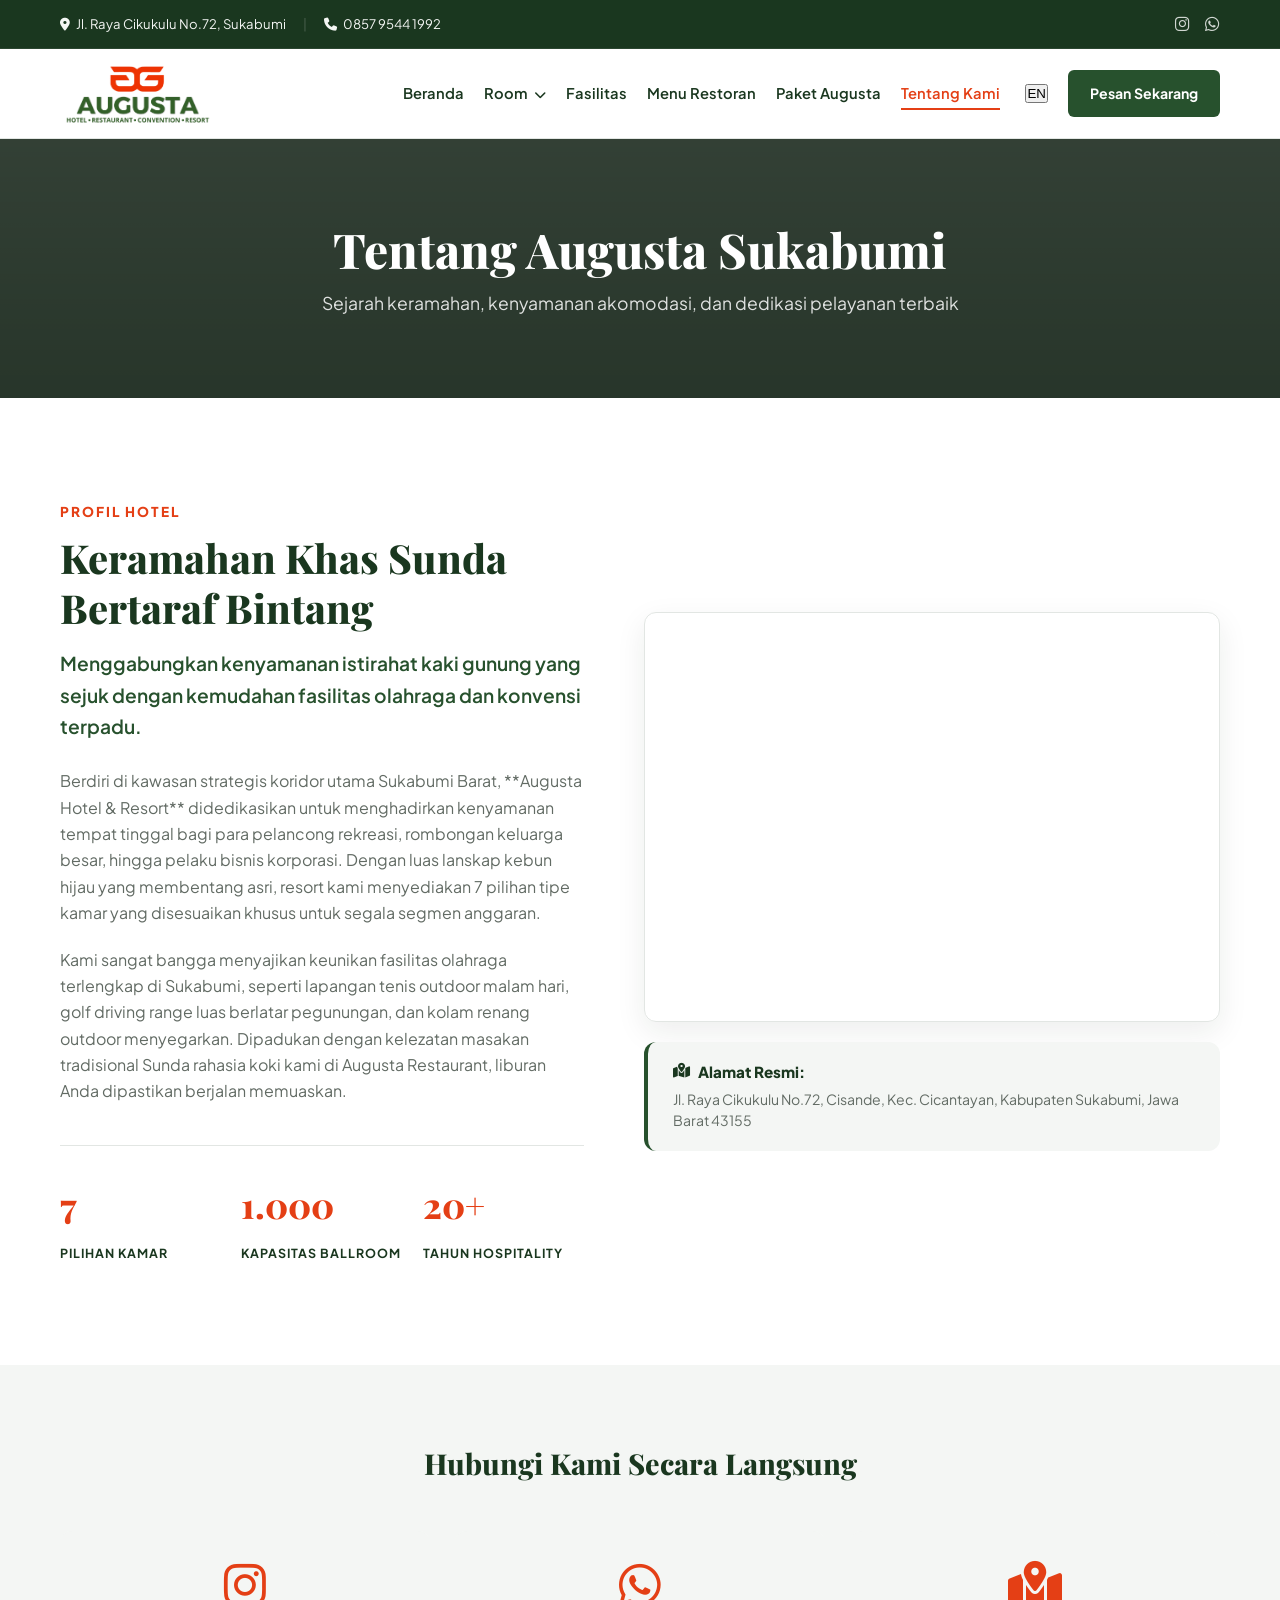
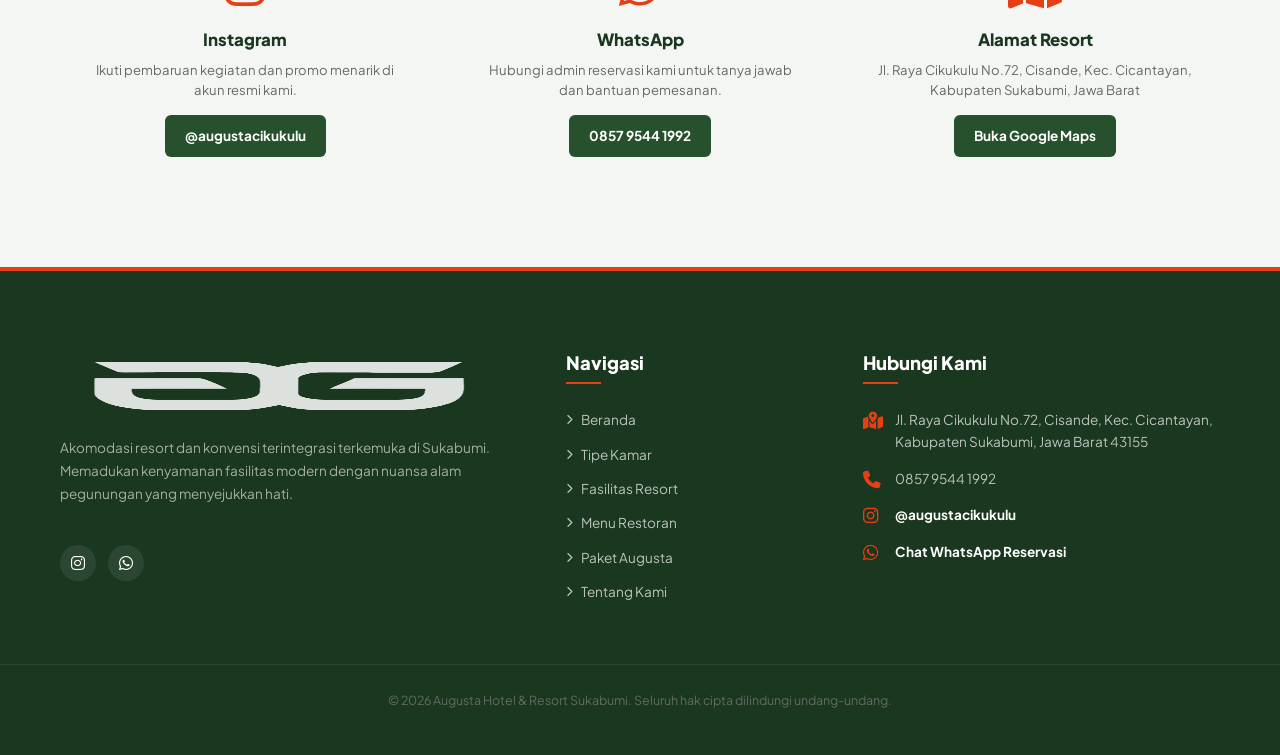
==== commit c1efc62c: "Update about.html" ====
--- a/about.html
+++ b/about.html
@@ -5,7 +5,7 @@
     <meta name="viewport" content="width=device-width, initial-scale=1.0">
     <title>Tentang Kami - Augusta Hotel & Resort</title>
     <meta name="description" content="Ketahui lebih dalam tentang sejarah, nilai hospitality Sunda, profil manajemen, dan lokasi strategis Augusta Hotel & Resort Sukabumi.">
-    <link rel="icon" type="image/svg+xml" href="data:image/svg+xml,%3Csvg xmlns='http://www.w3.org/2000/svg' viewBox='0 0 100 100'%3E%3Cpath d='M25,30 C35,30 45,30 45,45 C45,60 35,60 25,60 C15,60 15,45 15,45 C15,30 25,30 Z M75,30 C65,30 55,30 55,45 C55,60 65,60 75,60 C85,60 85,45 85,45 C85,30 75,30 Z' fill='%23E43F15'/%3E%3C/svg%3E">
+    <link rel="icon" type="image/png" href="images/ag.png">
     
     <!-- Google Fonts & FontAwesome -->
     <link rel="preconnect" href="https://fonts.googleapis.com">
@@ -62,6 +62,7 @@
                     <li class="nav-item dropdown">
                         <a href="rooms.html" class="nav-link dropdown-toggle"><span class="lang-id">Room</span><span class="lang-en">Room</span> <i class="fa-solid fa-chevron-down"></i></a>
                         <ul class="dropdown-menu">
+                            <li><a href="rooms.html"><span class="lang-id">Semua Kamar (Lihat Semua)</span><span class="lang-en">All Rooms (View All)</span></a></li>
                             <li><a href="rooms.html?room=Suite">Suite Room</a></li>
                             <li><a href="rooms.html?room=Glamping">Glamping Room</a></li>
                             <li><a href="rooms.html?room=VIP">VIP Room</a></li>
@@ -206,7 +207,7 @@
     <footer class="main-footer">
         <div class="container footer-grid">
             <div class="footer-brand-column">
-                <img src="images/Augusta Sukabumi.png" data-fallback="images/Augusta Sukabumi.png" alt="Augusta Hotel Logo" class="hotel-logo-img">
+                <img src="images/ag.png" data-fallback="images/ag.png" alt="Augusta Hotel Logo" class="hotel-logo-img">
                 <p class="footer-about-text">
                     <span class="lang-id">Akomodasi resort dan konvensi terintegrasi terkemuka di Sukabumi. Memadukan kenyamanan fasilitas modern dengan nuansa alam pegunungan yang menyejukkan hati.</span>
                     <span class="lang-en">A leading integrated resort and convention accommodation in Sukabumi. Blending modern facility comforts with a soothing mountain nature vibe.</span>
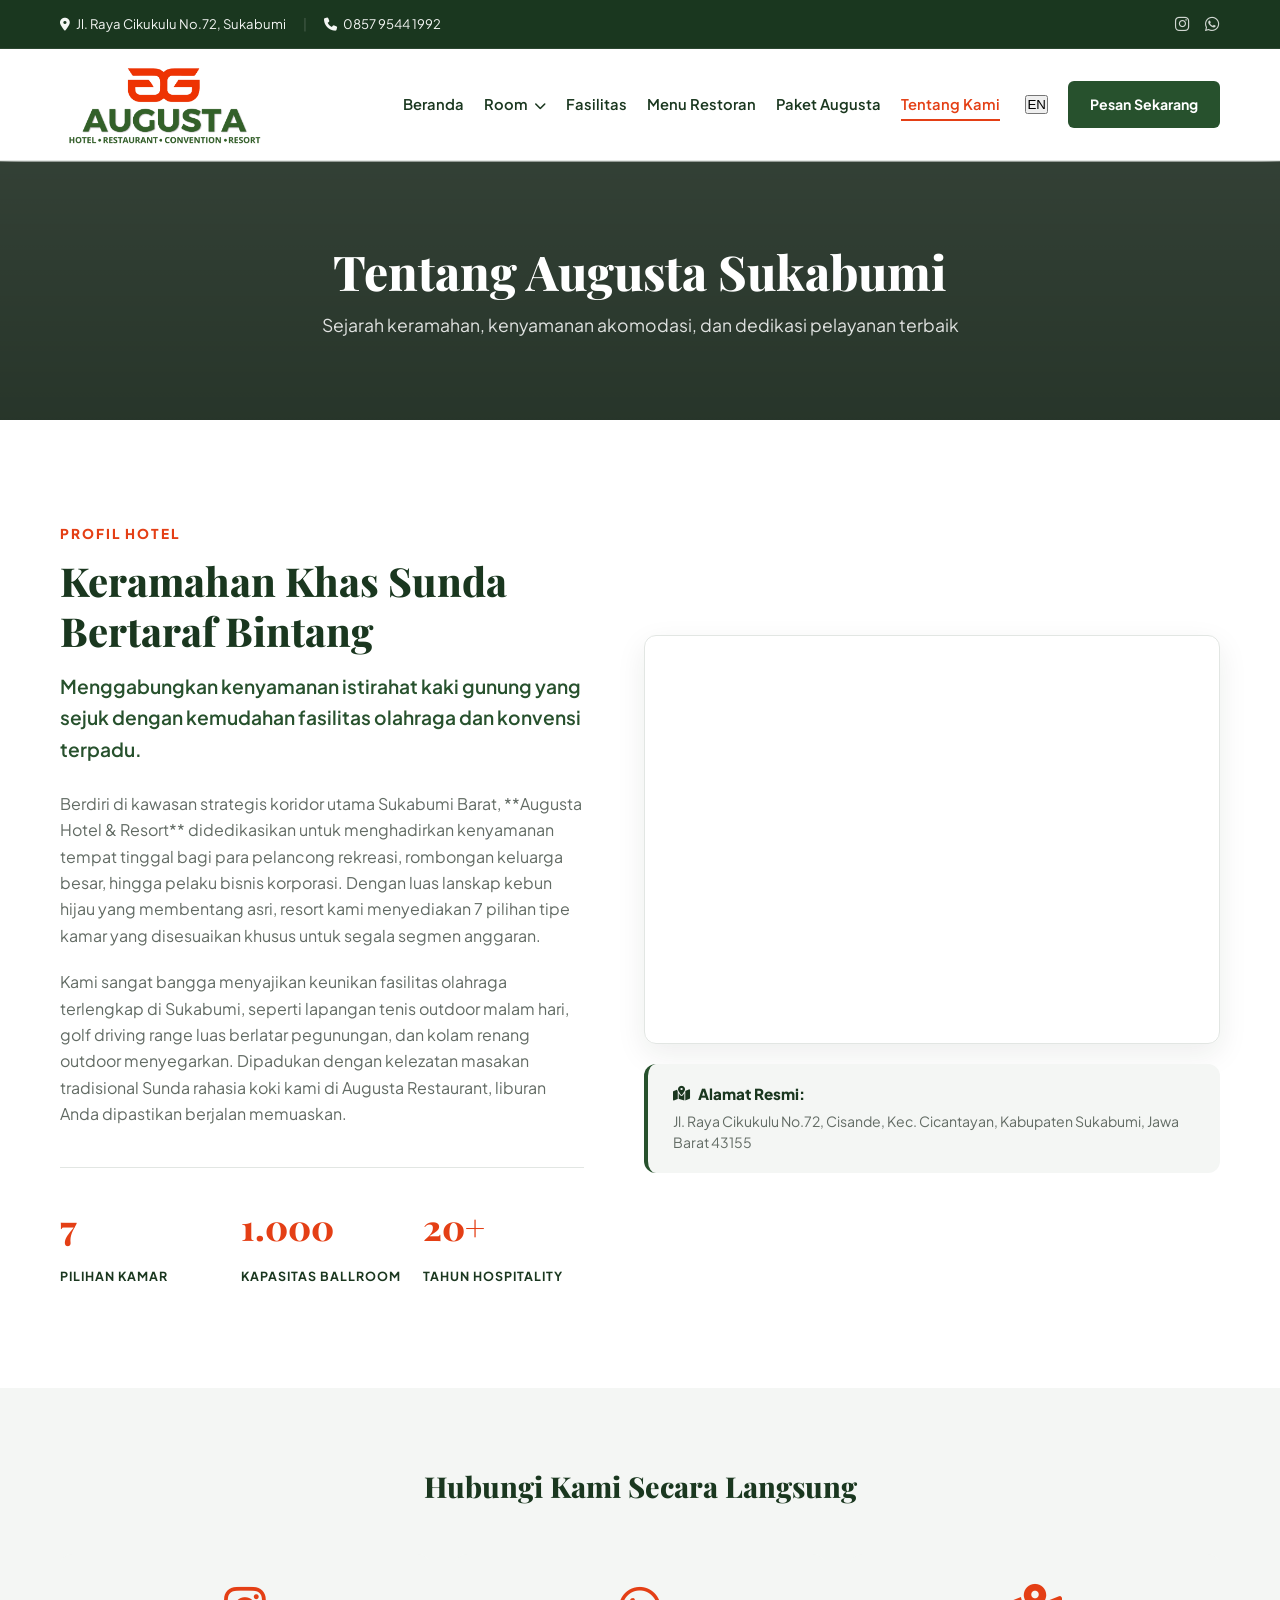
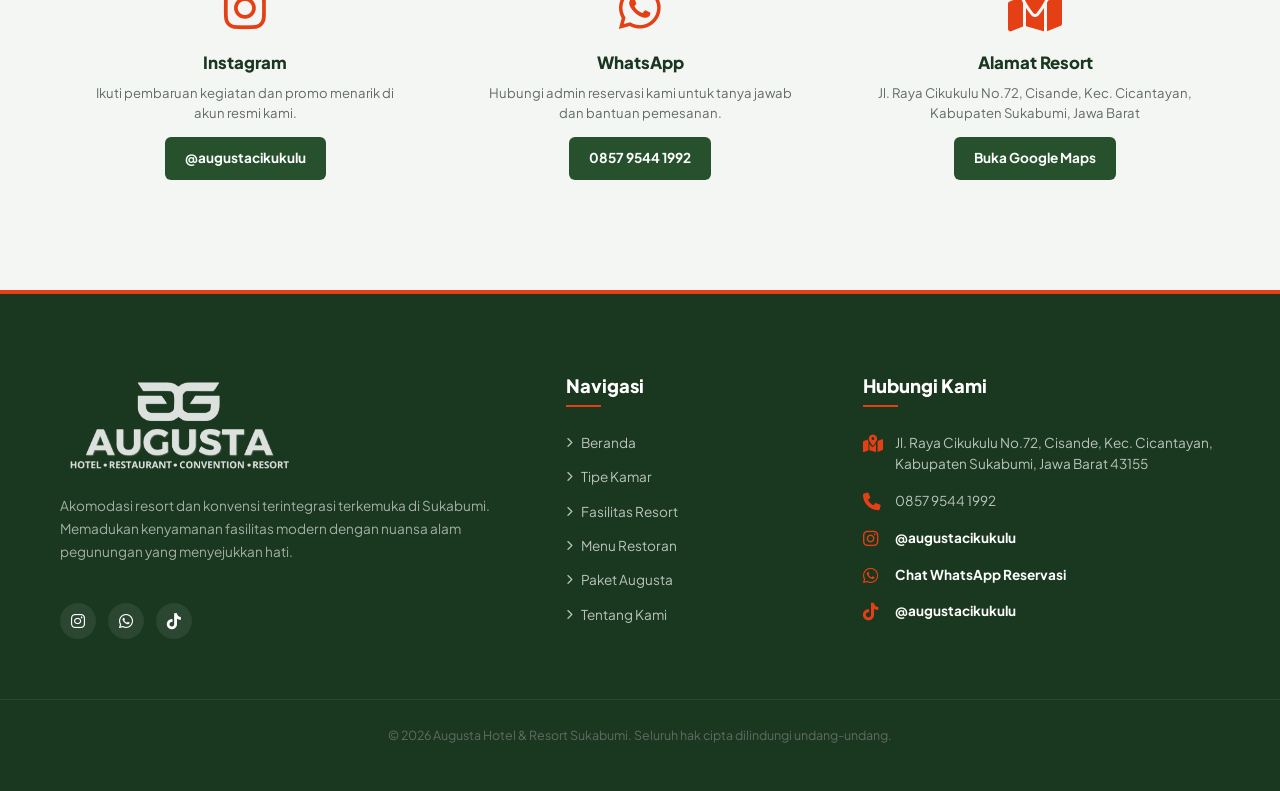
==== commit 2745b63d: "Update about.html" ====
--- a/about.html
+++ b/about.html
@@ -203,11 +203,11 @@
         </div>
     </section>
 
-    <!-- Footer -->
+     <!-- Footer -->
     <footer class="main-footer">
         <div class="container footer-grid">
             <div class="footer-brand-column">
-                <img src="images/ag.png" data-fallback="images/ag.png" alt="Augusta Hotel Logo" class="hotel-logo-img">
+                <img src="images/Augusta Sukabumi.png" data-fallback="images/Augusta Sukabumi.png" alt="Augusta Hotel Logo" class="hotel-logo-img">
                 <p class="footer-about-text">
                     <span class="lang-id">Akomodasi resort dan konvensi terintegrasi terkemuka di Sukabumi. Memadukan kenyamanan fasilitas modern dengan nuansa alam pegunungan yang menyejukkan hati.</span>
                     <span class="lang-en">A leading integrated resort and convention accommodation in Sukabumi. Blending modern facility comforts with a soothing mountain nature vibe.</span>
@@ -215,6 +215,7 @@
                 <div class="footer-socials">
                     <a href="https://www.instagram.com/augustacikukulu/" target="_blank" aria-label="Instagram"><i class="fa-brands fa-instagram"></i></a>
                     <a href="https://wa.me/6285795441992" target="_blank" aria-label="WhatsApp"><i class="fa-brands fa-whatsapp"></i></a>
+                    <a href="https://www.tiktok.com/@augustacikukulu" target="_blank" aria-label="Tiktok"><i class="fa-brands fa-tiktok"></i></a>
                 </div>
             </div>
 
@@ -251,6 +252,10 @@
                         <i class="fa-brands fa-whatsapp"></i>
                         <span><a href="https://wa.me/6285795441992" target="_blank" class="footer-link-highlight">Chat WhatsApp Reservasi</a></span>
                     </li>
+                    <li>
+                        <i class="fa-brands fa-tiktok"></i>
+                        <span><a href="https://www.tiktok.com/@augustacikukulu" target="_blank" class="footer-link-highlight">@augustacikukulu</a></span>
+                    </li>
                 </ul>
             </div>
         </div>
--- a/style.css
+++ b/style.css
@@ -2072,7 +2072,7 @@
 
 /* Local Image Logo Styles */
 .hotel-logo-img {
-    max-height: 65px;
+    max-height: 100px;
     width: auto;
     display: block;
     transition: var(--transition);
@@ -2081,5 +2081,8 @@
 .main-footer .hotel-logo-img {
     filter: brightness(0) invert(1);
     opacity: 0.85;
-}
-
+    align-self: flex-start;
+    max-height: 100px;
+    width: auto;
+}
+
